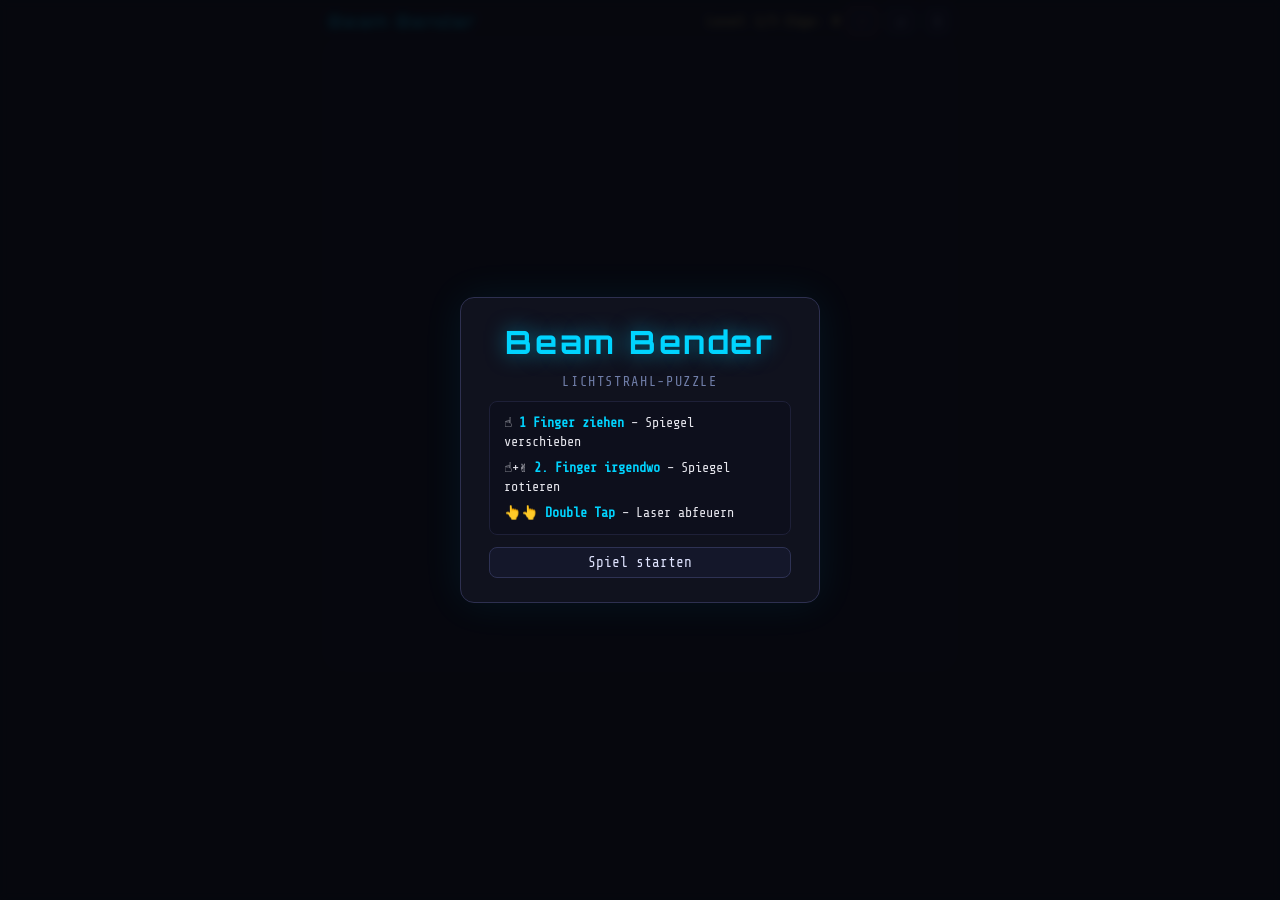
==== beam-bender2/index.html @ 4d0bcf34 "first commit" ====
<!doctype html>
<html lang="de">
  <head>
    <meta charset="UTF-8" />
    <meta name="viewport" content="width=device-width, initial-scale=1.0, user-scalable=no" />
    <title>Beam Bender</title>
    <link rel="stylesheet" href="style.css" />
  </head>
  <body>

    <!-- Start-Screen -->
    <section id="startScreen" class="overlay">
      <div class="overlay-card">
        <h1>Beam Bender</h1>
        <p class="overlay-subtitle">Lichtstrahl-Puzzle</p>
        <ul class="instructions">
          <li>☝️ <strong>1 Finger ziehen</strong> – Spiegel verschieben</li>
          <li>☝️+✌️ <strong>2. Finger irgendwo</strong> – Spiegel rotieren</li>
          <li>👆👆 <strong>Double Tap</strong> – Laser abfeuern</li>
        </ul>
        <button id="startGameBtn" type="button">Spiel starten</button>
      </div>
    </section>

    <!-- Info-Popup -->
    <section id="infoModal" class="overlay hidden">
      <div class="overlay-card">
        <h2>ℹ️ Steuerung</h2>
        <ul class="instructions">
          <li>☝️ <strong>1 Finger ziehen</strong> – Spiegel verschieben</li>
          <li>☝️+✌️ <strong>2. Finger irgendwo</strong> – Spiegel rotieren (45°-Schritte)</li>
          <li>👆👆 <strong>Double Tap</strong> – Laser abfeuern</li>
          <li>🖱️ <strong>Rechtsklick</strong> – Spiegel rotieren (Desktop)</li>
        </ul>
        <p class="info-note">Laser testen zählt nicht als Zug.</p>
        <button id="closeInfoBtn" type="button">Schließen</button>
      </div>
    </section>

    <!-- Win-Screen -->
    <section id="winModal" class="overlay hidden">
      <div class="overlay-card">
        <h2>🎉 Geschafft!</h2>
        <p>Du hast alle 3 Level durchgespielt.</p>
        <button id="playAgainBtn" type="button">Nochmal spielen</button>
      </div>
    </section>

    <main class="app">
      <header class="hud">
        <h1>Beam Bender</h1>
        <div class="hud-right">
          <span id="levelLabel">Level 1/3</span>
          <span id="movesLabel">Züge: 0</span>
          <button id="testLaserBtn" type="button" class="btn-laser" title="Laser testen">⚡</button>
          <button id="resetBtn"     type="button" title="Level zurücksetzen">↺</button>
          <button id="infoBtn"      type="button" title="Steuerung">ℹ</button>
        </div>
      </header>

      <canvas id="gameCanvas" width="640" height="640" aria-label="Beam Bender Spielfeld"></canvas>

      <p id="statusText"></p>
    </main>

    <script src="game.js"></script>
  </body>
</html>
---- beam-bender2/style.css ----
@import url('https://fonts.googleapis.com/css2?family=Orbitron:wght@600;800&family=Share+Tech+Mono&display=swap');

* { box-sizing: border-box; }

html, body {
  margin: 0;
  padding: 0;
  height: 100%;
  overflow: hidden; /* kein Scrollen auf Mobile */
}

body {
  font-family: 'Share Tech Mono', monospace;
  background: #0a0b12;
  color: #e8e8ef;
  display: flex;
  flex-direction: column;
  align-items: center;
  justify-content: flex-start;
}

/* ── Overlay ─────────────────────────────── */
.overlay {
  position: fixed;
  inset: 0;
  background: rgba(6, 7, 14, 0.9);
  display: grid;
  place-items: center;
  z-index: 20;
  backdrop-filter: blur(4px);
  padding: 16px;
}

.overlay-card {
  background: #10121e;
  border: 1px solid #2e3050;
  border-radius: 14px;
  padding: 24px 28px;
  width: min(92vw, 360px);
  text-align: center;
  display: grid;
  gap: 12px;
  box-shadow: 0 0 40px rgba(0, 200, 255, 0.08);
}

.overlay-card h1 {
  margin: 0;
  font-family: 'Orbitron', sans-serif;
  font-size: clamp(1.4rem, 5vw, 2rem);
  color: #00d4ff;
  text-shadow: 0 0 20px rgba(0, 212, 255, 0.5);
  letter-spacing: 0.08em;
}

.overlay-card h2 {
  margin: 0;
  font-family: 'Orbitron', sans-serif;
  font-size: clamp(1rem, 4vw, 1.4rem);
  color: #ffe066;
}

.overlay-card p { margin: 0; opacity: 0.8; font-size: 0.9rem; }
.overlay-subtitle { color: #8899cc; font-size: 0.85rem !important; letter-spacing: 0.12em; text-transform: uppercase; }
.info-note { font-size: 0.78rem !important; opacity: 0.5 !important; }

.instructions {
  list-style: none;
  padding: 12px 14px;
  margin: 0;
  text-align: left;
  background: #0d0f1c;
  border-radius: 8px;
  border: 1px solid #1e2038;
  display: grid;
  gap: 7px;
  font-size: 0.84rem;
  line-height: 1.4;
}
.instructions strong { color: #00d4ff; }

.hidden { display: none !important; }

/* ── App layout ──────────────────────────── */
.app {
  width: 100%;
  max-width: 640px;
  display: flex;
  flex-direction: column;
  align-items: stretch;
  padding: 6px 8px 4px;
  gap: 6px;
  height: 100vh;
}

/* ── HUD ─────────────────────────────────── */
.hud {
  display: flex;
  align-items: center;
  justify-content: space-between;
  gap: 8px;
  flex-shrink: 0;
}

.hud h1 {
  margin: 0;
  font-family: 'Orbitron', sans-serif;
  font-size: clamp(0.75rem, 3.5vw, 1.1rem);
  color: #00d4ff;
  letter-spacing: 0.08em;
  white-space: nowrap;
}

.hud-right {
  display: flex;
  align-items: center;
  gap: 6px;
  flex-wrap: nowrap;
}

.hud-right span {
  font-size: clamp(0.7rem, 2.8vw, 0.88rem);
  color: #ffe066;
  font-weight: 600;
  white-space: nowrap;
}

/* ── Canvas ──────────────────────────────── */
canvas {
  /* Fill as much space as possible, stay square */
  width: 100%;
  aspect-ratio: 1 / 1;
  max-height: calc(100vh - 80px); /* leave room for HUD + status */
  object-fit: contain;
  background: #0c0d14;
  border: 1.5px solid #1e2138;
  border-radius: 10px;
  touch-action: none;
  flex-shrink: 1;
  min-height: 0;
}

/* ── Status ──────────────────────────────── */
#statusText {
  margin: 0;
  font-size: clamp(0.7rem, 2.5vw, 0.85rem);
  color: #aabbd4;
  text-align: center;
  min-height: 1.1em;
  flex-shrink: 0;
}

/* ── Buttons ─────────────────────────────── */
button {
  border: 1px solid #2e3254;
  background: #14172a;
  color: #e0e4ff;
  padding: 7px 11px;
  border-radius: 8px;
  cursor: pointer;
  font-family: 'Share Tech Mono', monospace;
  font-size: clamp(0.75rem, 3vw, 0.9rem);
  transition: background 0.15s, border-color 0.15s, box-shadow 0.15s;
  white-space: nowrap;
  line-height: 1;
}

button:hover  { background: #1e2340; border-color: #00d4ff66; }
button:active { background: #0e1020; }

.btn-laser {
  border-color: #ff4432aa;
  color: #ff7060;
}
.btn-laser:hover {
  background: #1f100e;
  border-color: #ff4432;
  box-shadow: 0 0 10px rgba(255, 68, 50, 0.2);
}
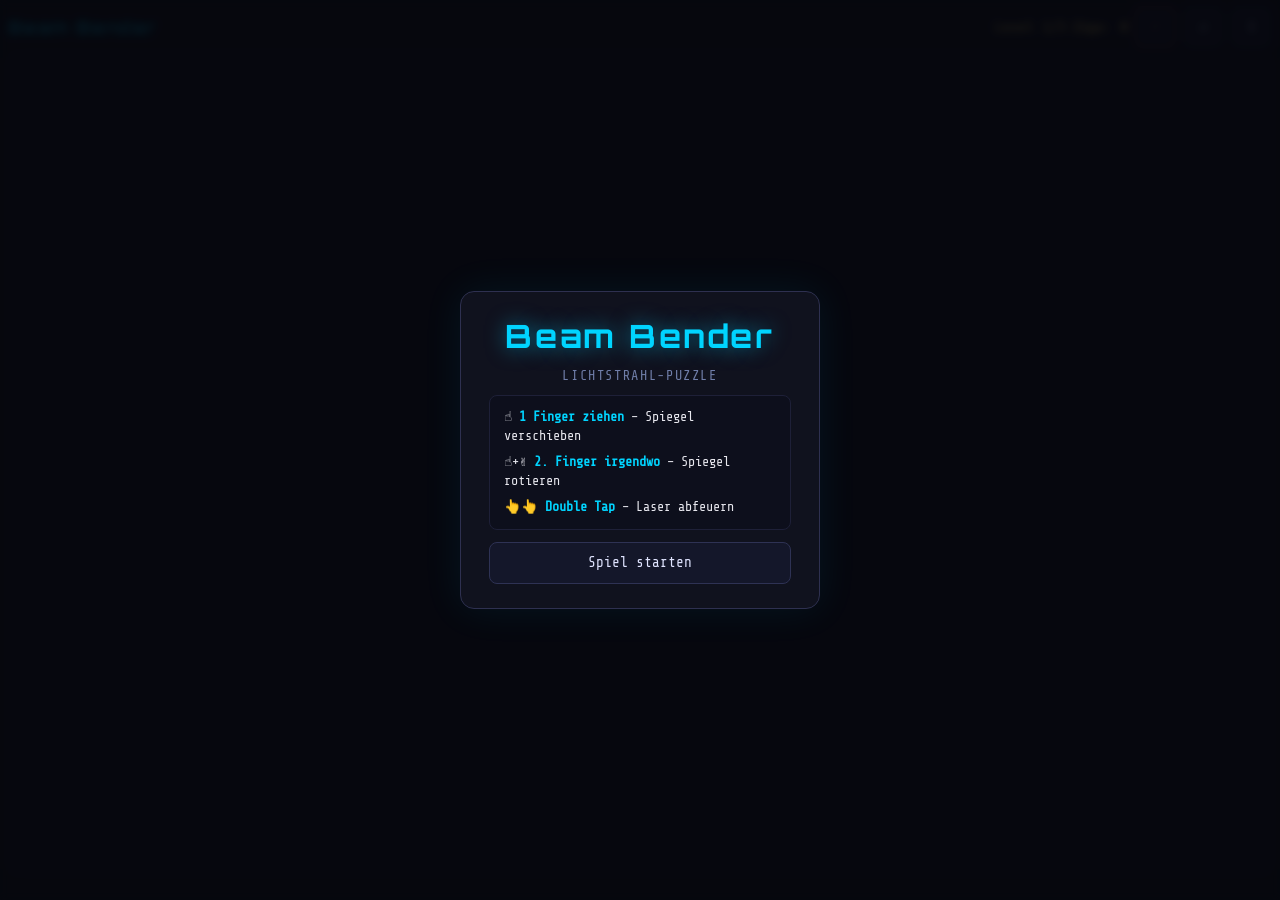
==== commit 2c826308: "Dateien aufgeteilt" ====
--- a/beam-bender2/index.html
+++ b/beam-bender2/index.html
@@ -63,6 +63,6 @@
       <p id="statusText"></p>
     </main>
 
-    <script src="game.js"></script>
+    <script type="module" src="js/main.js"></script>
   </body>
 </html>
--- a/beam-bender2/style.css
+++ b/beam-bender2/style.css
@@ -83,13 +83,13 @@
 /* ── App layout ──────────────────────────── */
 .app {
   width: 100%;
-  max-width: 640px;
+  max-width: none;
   display: flex;
   flex-direction: column;
   align-items: stretch;
-  padding: 6px 8px 4px;
+  padding: max(6px, env(safe-area-inset-top)) max(8px, env(safe-area-inset-right)) max(6px, env(safe-area-inset-bottom)) max(8px, env(safe-area-inset-left));
   gap: 6px;
-  height: 100vh;
+  height: 100dvh;
 }
 
 /* ── HUD ─────────────────────────────────── */
@@ -114,7 +114,8 @@
   display: flex;
   align-items: center;
   gap: 6px;
-  flex-wrap: nowrap;
+  flex-wrap: wrap;
+  justify-content: flex-end;
 }
 
 .hud-right span {
@@ -126,16 +127,16 @@
 
 /* ── Canvas ──────────────────────────────── */
 canvas {
-  /* Fill as much space as possible, stay square */
+  /* Fill as much space as possible (rectangular field) */
   width: 100%;
-  aspect-ratio: 1 / 1;
-  max-height: calc(100vh - 80px); /* leave room for HUD + status */
+  height: auto;
+  max-height: none;
   object-fit: contain;
   background: #0c0d14;
   border: 1.5px solid #1e2138;
   border-radius: 10px;
   touch-action: none;
-  flex-shrink: 1;
+  flex: 1 1 auto;
   min-height: 0;
 }
 
@@ -155,13 +156,15 @@
   background: #14172a;
   color: #e0e4ff;
   padding: 7px 11px;
+  min-height: 42px;
+  min-width: 42px;
   border-radius: 8px;
   cursor: pointer;
   font-family: 'Share Tech Mono', monospace;
   font-size: clamp(0.75rem, 3vw, 0.9rem);
   transition: background 0.15s, border-color 0.15s, box-shadow 0.15s;
   white-space: nowrap;
-  line-height: 1;
+  line-height: 1.1;
 }
 
 button:hover  { background: #1e2340; border-color: #00d4ff66; }
@@ -176,3 +179,32 @@
   border-color: #ff4432;
   box-shadow: 0 0 10px rgba(255, 68, 50, 0.2);
 }
+
+@media (max-width: 520px) {
+  .app {
+    gap: 8px;
+  }
+
+  .hud {
+    flex-direction: column;
+    align-items: stretch;
+    gap: 6px;
+  }
+
+  .hud h1 {
+    text-align: center;
+  }
+
+  .hud-right {
+    justify-content: center;
+    row-gap: 8px;
+    column-gap: 8px;
+  }
+
+  .hud-right span {
+    flex: 1 1 100%;
+    text-align: center;
+  }
+
+  canvas { min-height: 0; }
+}
